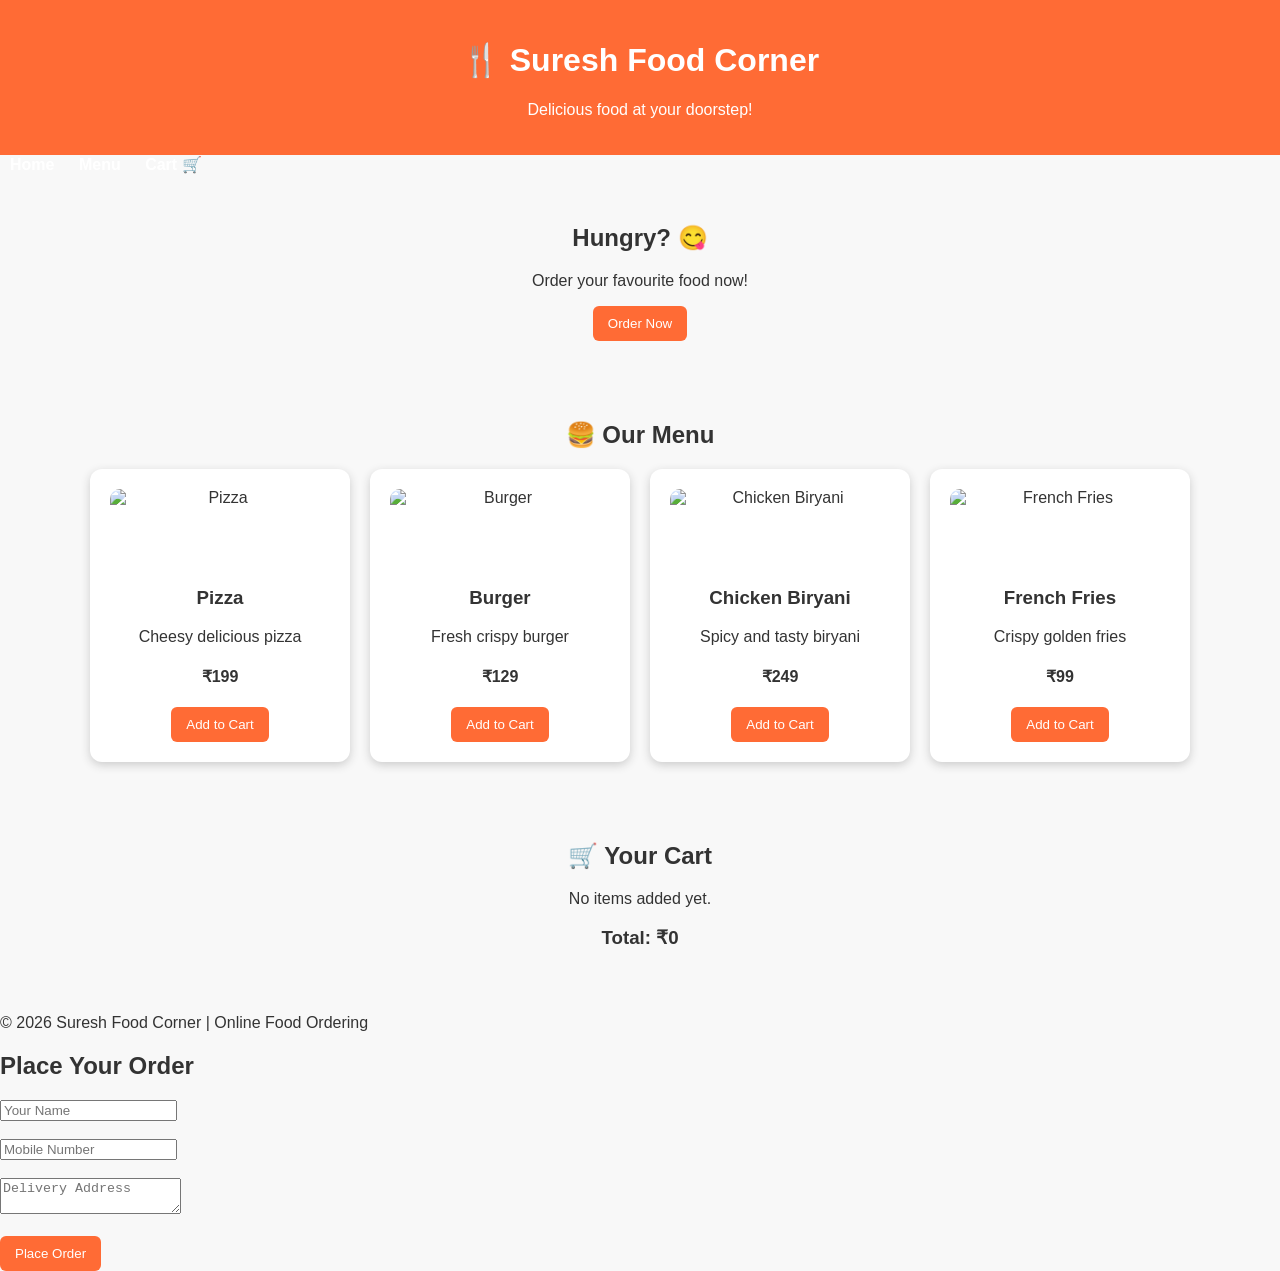
==== index.html @ 81b135b8 "Add files via upload" ====
<!DOCTYPE html>
<html>
<head>
    <title>Online Food</title>
    <link rel="stylesheet" href="style.css">
</head>

<body>

    <header>
        <h1>🍴 Suresh Food Corner</h1>
        <p>Delicious food at your doorstep!</p>
    </header>

    <nav>
        <a href="#">Home</a>
        <a href="#menu">Menu</a>
        <a href="#cart">Cart 🛒</a>
    </nav>

    <section class="hero">
        <h2>Hungry? 😋</h2>
        <p>Order your favourite food now!</p>
        <button onclick="showMessage()">Order Now</button>
    </section>

    <section id="menu">
        <h2>🍔 Our Menu</h2>

        <div class="food-container">

            <div class="food">
                <div class="food-image">
    <img src="images/pizza.jpg" alt="Pizza">
</div>
                <h3>Pizza</h3>
                <p>Cheesy delicious pizza</p>
                <h4>₹199</h4>
                <button onclick="addToCart('Pizza', 199)">Add to Cart</button>
            </div>

            <div class="food">
                <img src="images/burger.jpg" alt="Burger">
                <h3>Burger</h3>
                <p>Fresh crispy burger</p>
                <h4>₹129</h4>
                <button onclick="addToCart('Burger', 129)">Add to Cart</button>
            </div>

            <div class="food">
                <div class="food-image">
    <img src="images/chicken biryani.jpg" alt="Chicken Biryani">
</div>
                <h3>Chicken Biryani</h3>
                <p>Spicy and tasty biryani</p>
                <h4>₹249</h4>
                <button onclick="addToCart('Chicken Biryani', 249)">Add to Cart</button>
            </div>

            <div class="food">
                <div class="food-image">
    <img src="images/French fries.jpg" alt="French Fries">
</div>
                <h3>French Fries</h3>
                <p>Crispy golden fries</p>
                <h4>₹99</h4>
                <button onclick="addToCart('French Fries', 99)">Add to Cart</button>
            </div>

        </div>
    </section>

    <section id="cart">
        <h2>🛒 Your Cart</h2>
        <p id="cart-items">No items added yet.</p>
        <h3>Total: ₹<span id="total">0</span></h3>
    </section>

    <footer>
        <p>© 2026 Suresh Food Corner | Online Food Ordering</p>
    </footer>
<script>
let cart = [];
let total = 0;

function addToCart(item, price) {
    let existingItem = cart.find(product => product.name === item);

    if (existingItem) {
        existingItem.quantity++;
    } else {
        cart.push({
            name: item,
            price: price,
            quantity: 1
        });
    }

    updateCart();
}

function increaseQuantity(index) {
    cart[index].quantity++;
    updateCart();
}

function decreaseQuantity(index) {
    if (cart[index].quantity > 1) {
        cart[index].quantity--;
    } else {
        cart.splice(index, 1);
    }

    updateCart();
}

function updateCart() {
    let cartItems = document.getElementById("cart-items");

    total = 0;

    if (cart.length === 0) {
        cartItems.innerHTML = "No items added yet.";
    } else {
        cartItems.innerHTML = cart.map((item, index) => {
            let itemTotal = item.price * item.quantity;
            total += itemTotal;

            return `
                ${item.name} - ₹${item.price}
                × ${item.quantity}
                <button onclick="decreaseQuantity(${index})">−</button>
                <button onclick="increaseQuantity(${index})">+</button>
                <br>
            `;
        }).join("<br>");
    }

    document.getElementById("total").innerText = total;
}

function showMessage() {
    alert("Thank you for ordering from Suresh Food Corner!");
}
</script>
<div id="order-form">
    <h2>Place Your Order</h2>

    <input type="text" id="customerName" placeholder="Your Name">
    <br><br>

    <input type="tel" id="customerPhone" placeholder="Mobile Number">
    <br><br>

    <textarea id="customerAddress" placeholder="Delivery Address"></textarea>
    <br><br>

    <button onclick="placeOrder()">Place Order</button>
</div>

<script>
function placeOrder() {
    let name = document.getElementById("customerName").value;
    let phone = document.getElementById("customerPhone").value;
    let address = document.getElementById("customerAddress").value;

    if (name === "" || phone === "" || address === "") {
        alert("Please fill all details.");
        return;
    }

    if (cart.length === 0) {
        alert("Please add items to cart first.");
        return;
    }

    alert(
        "Order placed successfully! 🎉\n\n" +
        "Name: " + name +
        "\nMobile: " + phone +
        "\nAddress: " + address +
        "\nTotal: ₹" + total
    );
}
</script>    
</body>
</html>
---- style.css ----
body {
    font-family: Arial, sans-serif;
    margin: 0;
    background-color: #f8f8f8;
    color: #333;
}

header {
    background-color: #ff6b35;
    color: white;
    padding: 20px;
    text-align: center;
}

nav a {
    color: white;
    margin: 10px;
    text-decoration: none;
    font-weight: bold;
}

section {
    padding: 30px;
    text-align: center;
}

.food-container {
    display: flex;
    justify-content: center;
    gap: 20px;
    flex-wrap: wrap;
}

.food {
    background: white;
    width: 220px;
    padding: 20px;
    border-radius: 12px;
    box-shadow: 0 3px 10px #ccc;
}

.food button,
button {
    background-color: #ff6b35;
    color: white;
    border: none;
    padding: 10px 15px;
    border-radius: 6px;
    cursor: pointer;
}

.food button:hover,
button:hover {
    background-color: #e85a2a;
}
.food img {
    width: 100% !important;
    height: 80px !important;
    max-height: 80px !important;
    object-fit: cover !important;
    border-radius: 10px;
    display: block;
}
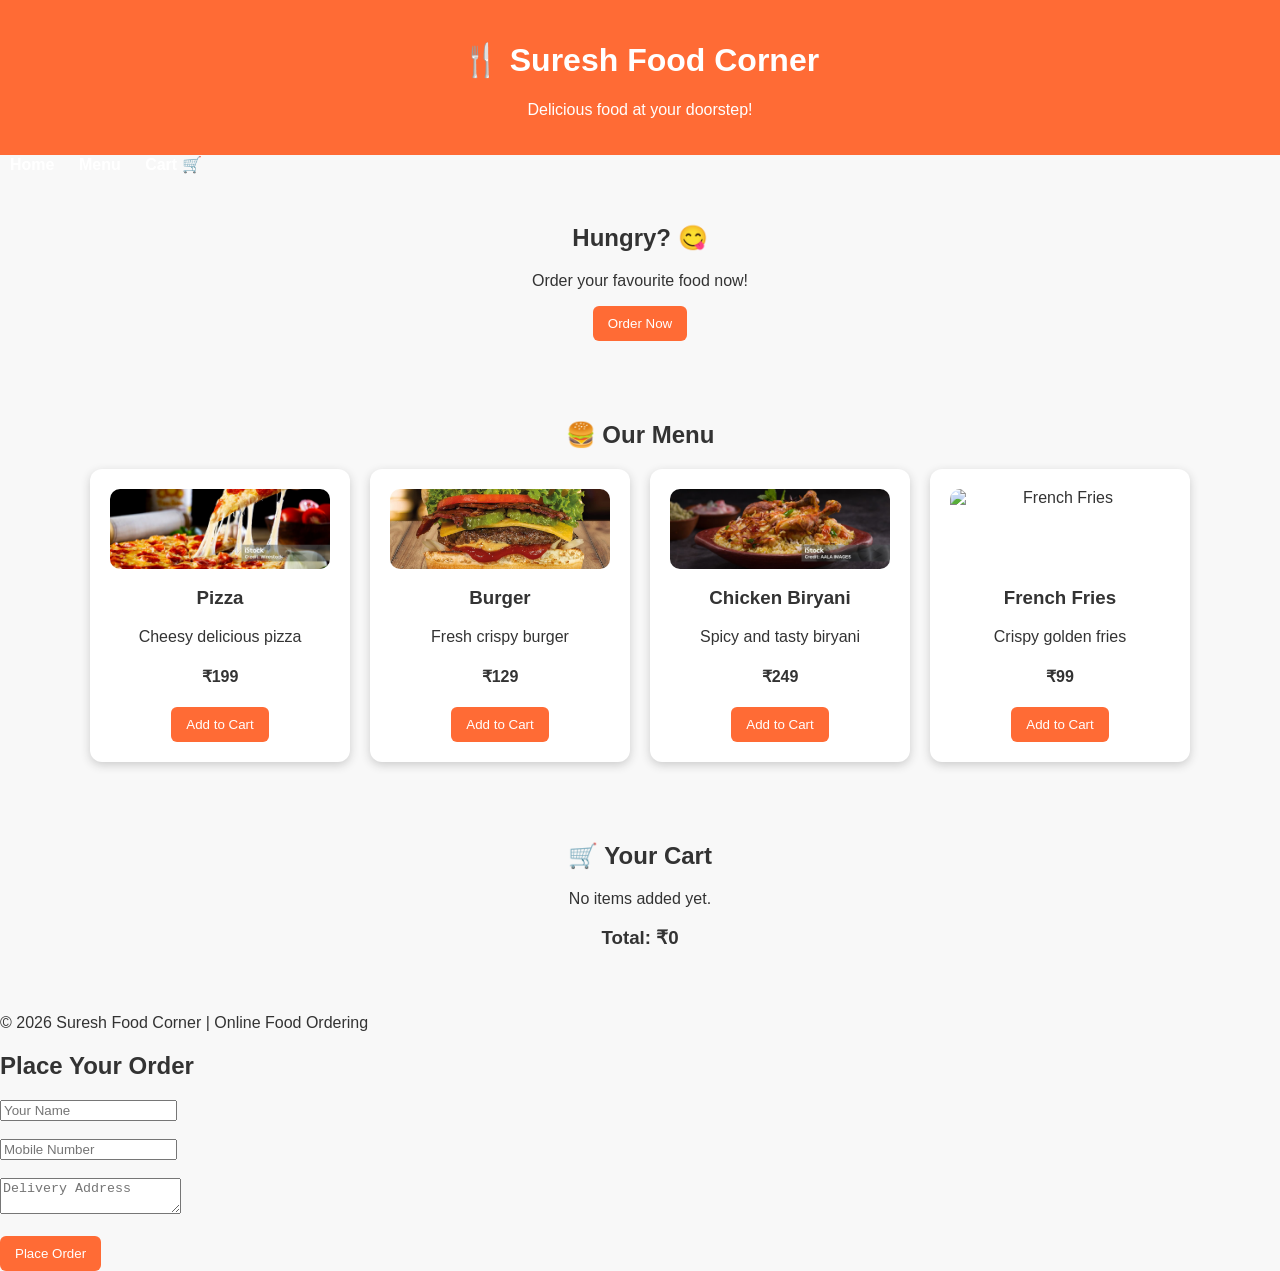
==== commit 0dd76f12: "Update index.html" ====
--- a/index.html
+++ b/index.html
@@ -31,7 +31,7 @@
 
             <div class="food">
                 <div class="food-image">
-    <img src="images/pizza.jpg" alt="Pizza">
+    <img src="pizza.jpg" alt="Pizza">
 </div>
                 <h3>Pizza</h3>
                 <p>Cheesy delicious pizza</p>
@@ -40,7 +40,7 @@
             </div>
 
             <div class="food">
-                <img src="images/burger.jpg" alt="Burger">
+                <img src="burger.jpg" alt="Burger">
                 <h3>Burger</h3>
                 <p>Fresh crispy burger</p>
                 <h4>₹129</h4>
@@ -49,7 +49,7 @@
 
             <div class="food">
                 <div class="food-image">
-    <img src="images/chicken biryani.jpg" alt="Chicken Biryani">
+    <img src="chicken biryani.jpg" alt="Chicken Biryani">
 </div>
                 <h3>Chicken Biryani</h3>
                 <p>Spicy and tasty biryani</p>
@@ -59,7 +59,7 @@
 
             <div class="food">
                 <div class="food-image">
-    <img src="images/French fries.jpg" alt="French Fries">
+    <img src="French Fries.jpg" alt="French Fries">
 </div>
                 <h3>French Fries</h3>
                 <p>Crispy golden fries</p>
@@ -184,4 +184,4 @@
 }
 </script>    
 </body>
-</html>+</html>
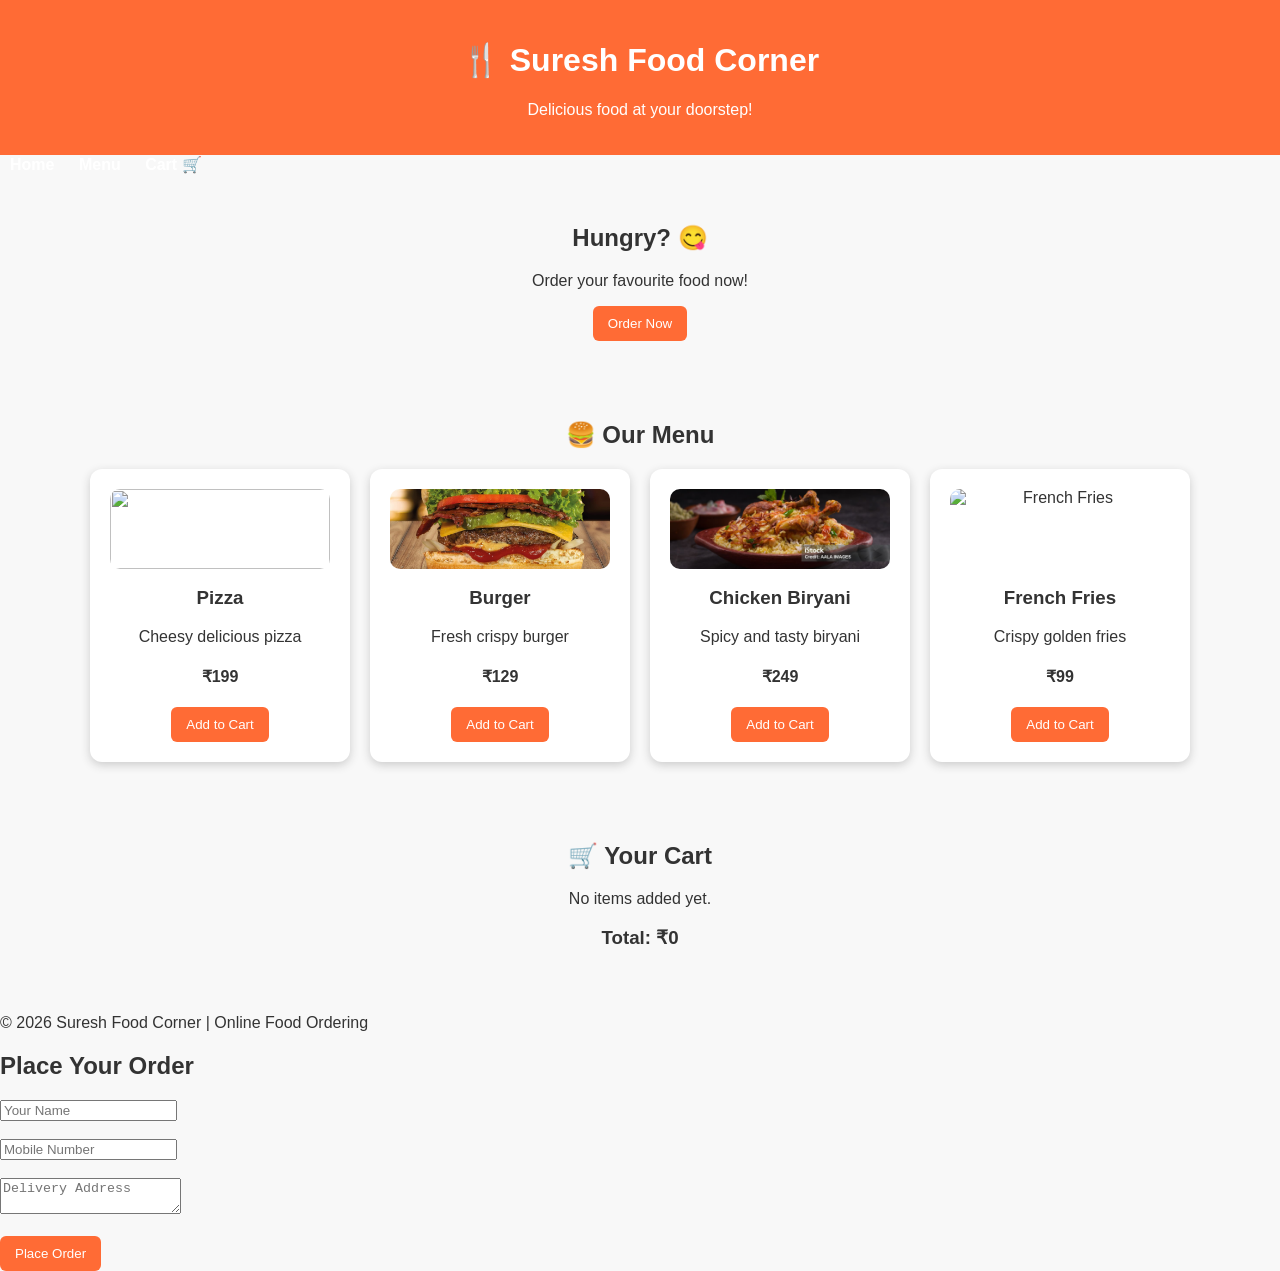
==== commit 84e3eac0: "Update index.html" ====
--- a/index.html
+++ b/index.html
@@ -31,7 +31,7 @@
 
             <div class="food">
                 <div class="food-image">
-    <img src="pizza.jpg" alt="Pizza">
+    <img src="pizza.jpg alt="Pizza">
 </div>
                 <h3>Pizza</h3>
                 <p>Cheesy delicious pizza</p>
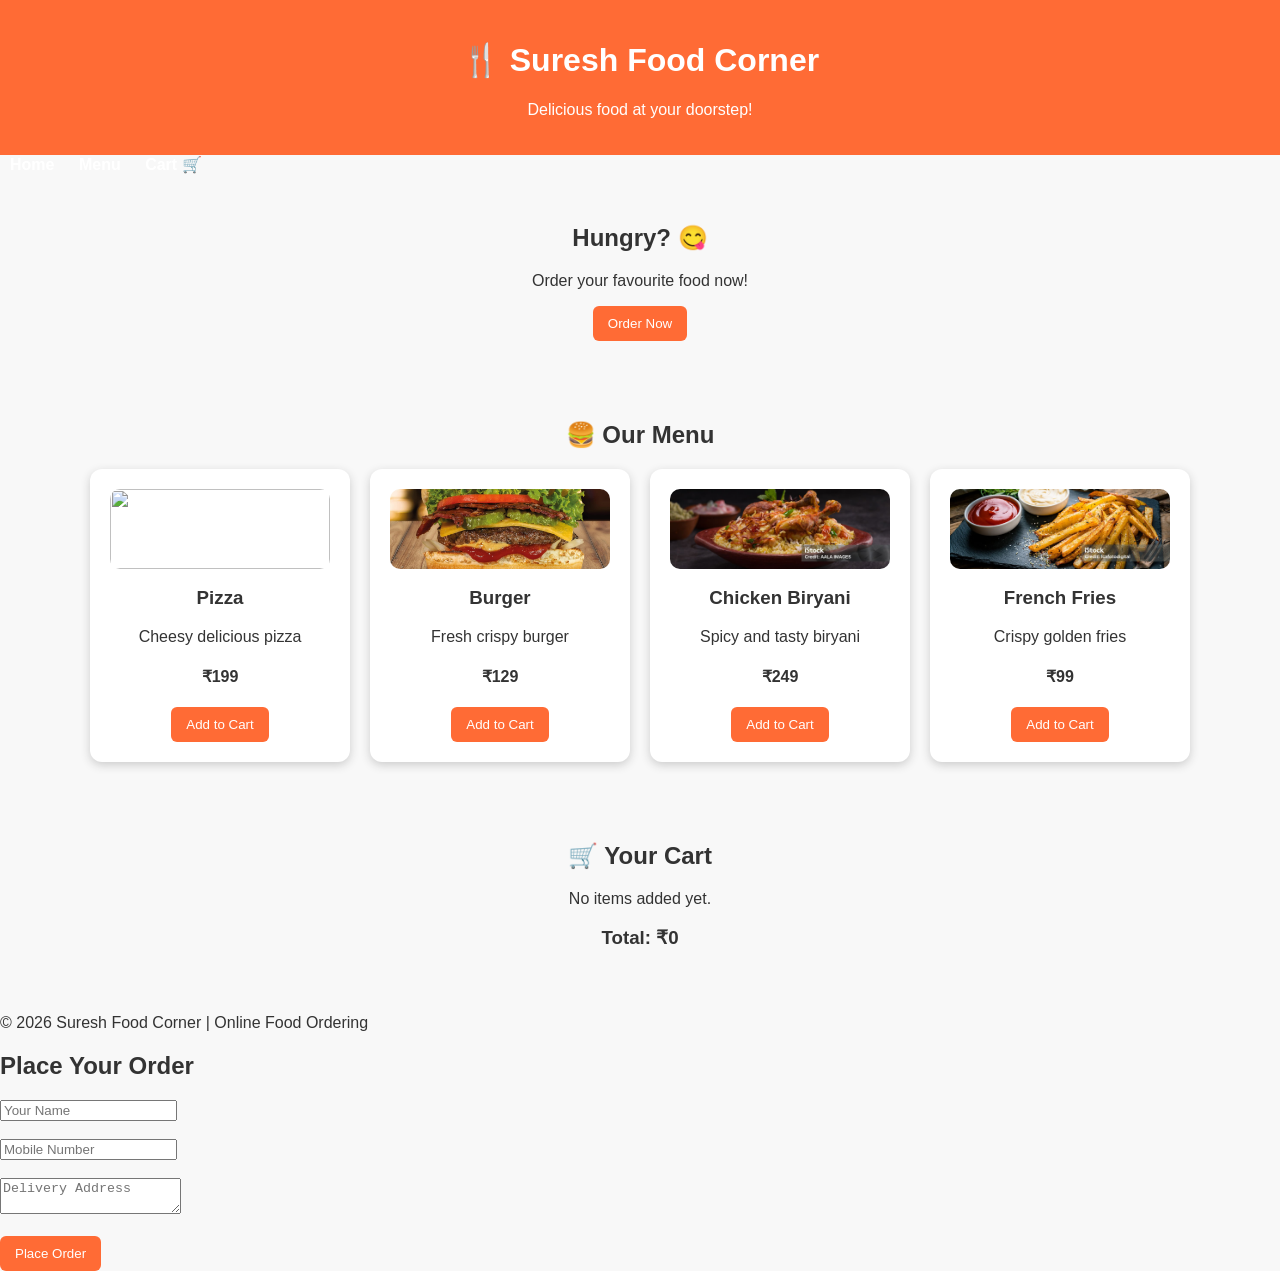
==== commit 92a79ce5: "Update index.html" ====
--- a/index.html
+++ b/index.html
@@ -59,7 +59,7 @@
 
             <div class="food">
                 <div class="food-image">
-    <img src="French Fries.jpg" alt="French Fries">
+    <img src="french fries.jpg" alt="French Fries">
 </div>
                 <h3>French Fries</h3>
                 <p>Crispy golden fries</p>
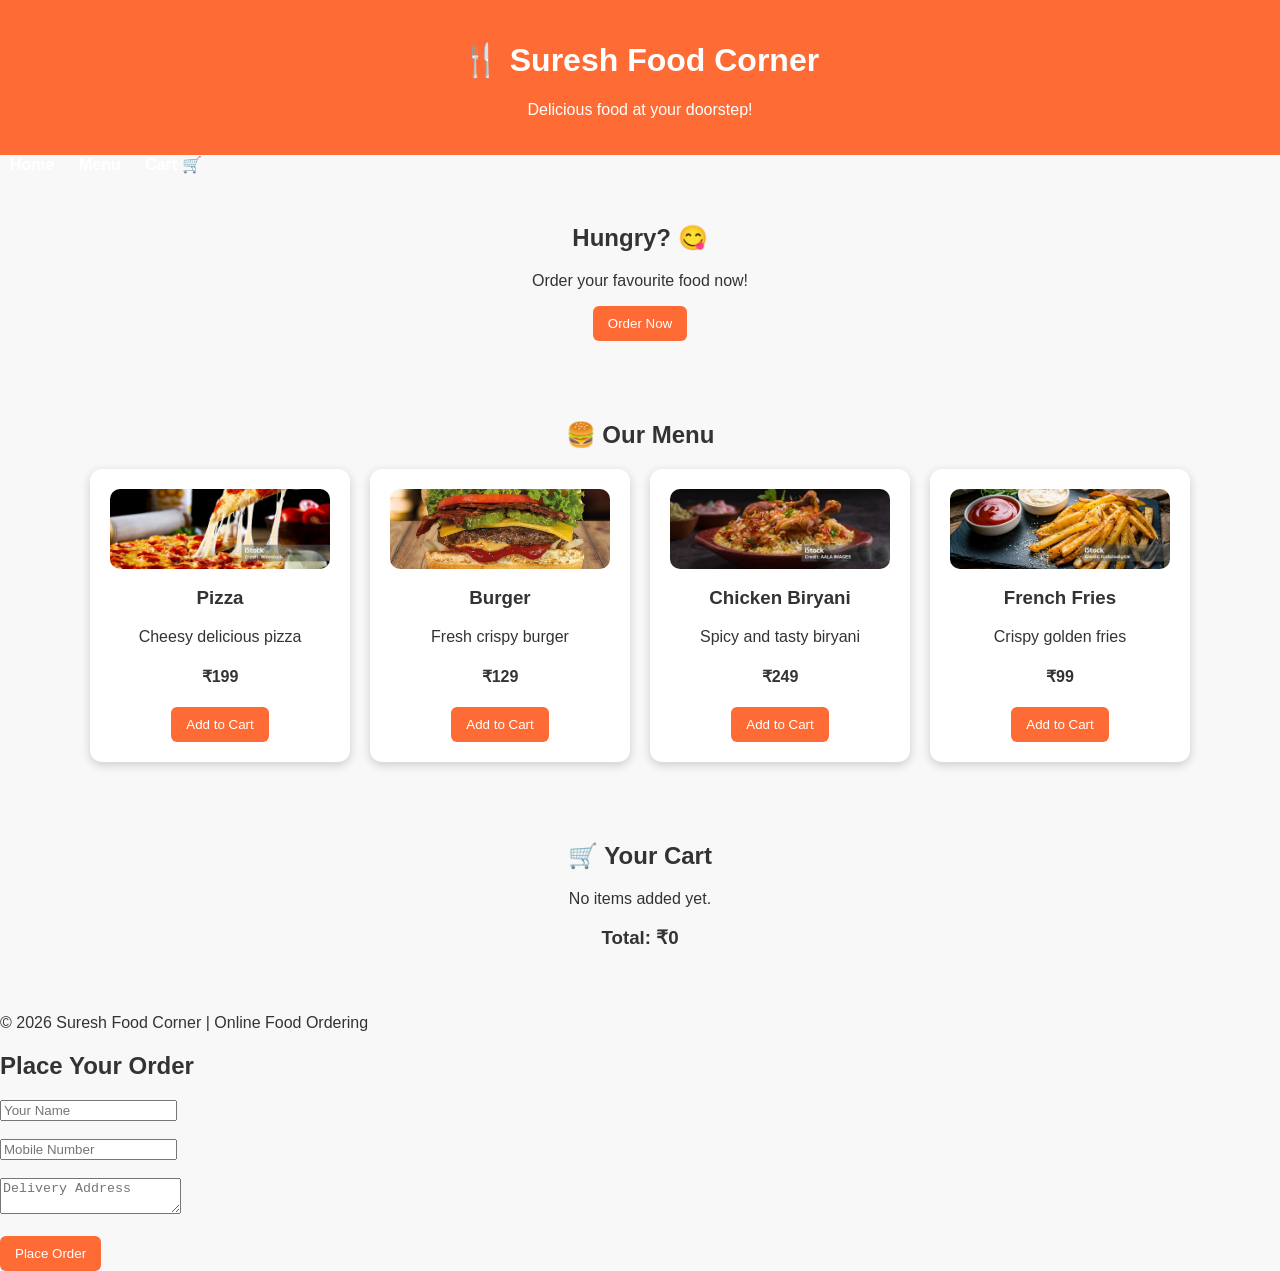
==== commit 45bc6c5f: "Update index.html" ====
--- a/index.html
+++ b/index.html
@@ -31,7 +31,7 @@
 
             <div class="food">
                 <div class="food-image">
-    <img src="pizza.jpg alt="Pizza">
+    <img src="pizza.jpg" alt="Pizza">
 </div>
                 <h3>Pizza</h3>
                 <p>Cheesy delicious pizza</p>
--- a/style.css
+++ b/style.css
@@ -54,10 +54,10 @@
     background-color: #e85a2a;
 }
 .food img {
-    width: 100% !important;
-    height: 80px !important;
-    max-height: 80px !important;
-    object-fit: cover !important;
+    width: 100%;
+    height: 80px;
+    max-height: 80px;
+    object-fit: cover;
     border-radius: 10px;
     display: block;
-}+}
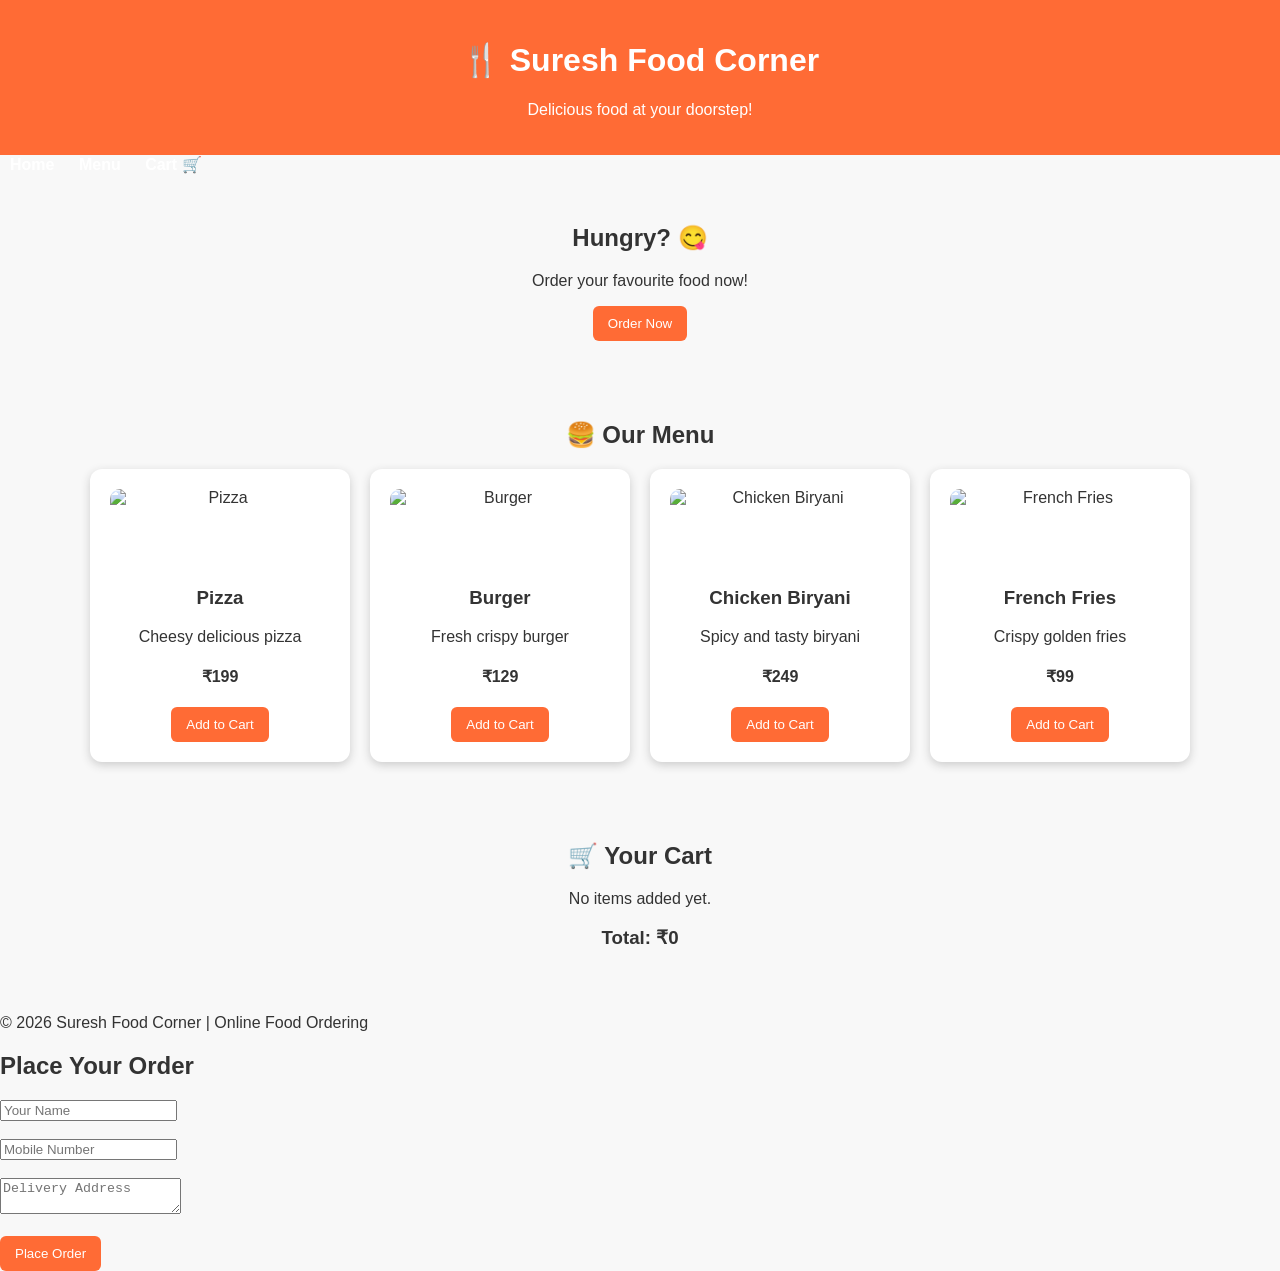
==== commit 5871d6d0: "Add files via upload" ====
--- a/index.html
+++ b/index.html
@@ -31,7 +31,7 @@
 
             <div class="food">
                 <div class="food-image">
-    <img src="pizza.jpg" alt="Pizza">
+    <img src="images/pizza.jpg" alt="Pizza">
 </div>
                 <h3>Pizza</h3>
                 <p>Cheesy delicious pizza</p>
@@ -40,7 +40,7 @@
             </div>
 
             <div class="food">
-                <img src="burger.jpg" alt="Burger">
+                <img src="images/burger.jpg" alt="Burger">
                 <h3>Burger</h3>
                 <p>Fresh crispy burger</p>
                 <h4>₹129</h4>
@@ -49,7 +49,7 @@
 
             <div class="food">
                 <div class="food-image">
-    <img src="chicken biryani.jpg" alt="Chicken Biryani">
+    <img src="images/chicken biryani.jpg" alt="Chicken Biryani">
 </div>
                 <h3>Chicken Biryani</h3>
                 <p>Spicy and tasty biryani</p>
@@ -59,7 +59,7 @@
 
             <div class="food">
                 <div class="food-image">
-    <img src="french fries.jpg" alt="French Fries">
+    <img src="images/French fries.jpg" alt="French Fries">
 </div>
                 <h3>French Fries</h3>
                 <p>Crispy golden fries</p>
@@ -184,4 +184,4 @@
 }
 </script>    
 </body>
-</html>
+</html>
--- a/style.css
+++ b/style.css
@@ -54,10 +54,10 @@
     background-color: #e85a2a;
 }
 .food img {
-    width: 100%;
-    height: 80px;
-    max-height: 80px;
-    object-fit: cover;
+    width: 100% !important;
+    height: 80px !important;
+    max-height: 80px !important;
+    object-fit: cover !important;
     border-radius: 10px;
     display: block;
-}
+}
